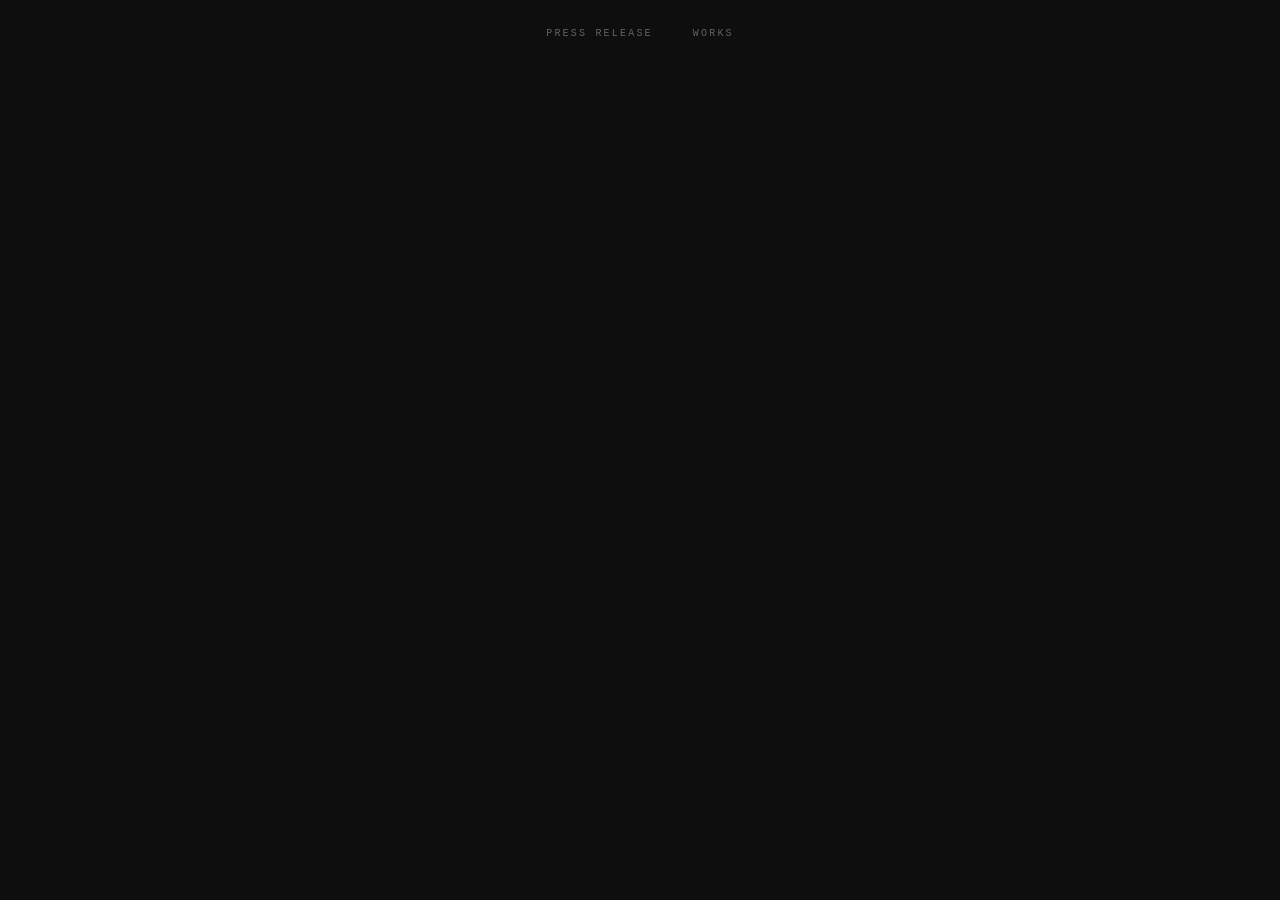
==== artworks.html @ bc3ed727 "blur greyscale tiles outside reveal" ====
<!DOCTYPE html>
<html lang="en">
<head>
  <meta charset="UTF-8" />
  <meta name="viewport" content="width=device-width, initial-scale=1.0" />
  <title>OB-SCENE — Works</title>
  <link rel="stylesheet" href="artworks.css" />
</head>
<body>

  <nav class="site-nav">
    <a href="index.html">Press Release</a>
    <a href="artworks.html">Works</a>
  </nav>

  <canvas id="mainCanvas"></canvas>

  <script>
    const canvas = document.getElementById('mainCanvas');
    const ctx = canvas.getContext('2d');

    const COLS = 40;
    const ROWS = 24;
    const RW = 560, RH = 300;
    const SHUFFLE_MS = 60;

    const SRCS = [
      'materials/blas-03-3-facialweaponizationcommunique-2012.jpg',
      'materials/Steyerl---how-not-to-be-seen---chroma-key-invisibility.jpg',
      'materials/blas-03-3-facialweaponizationcommunique-2012.jpg',
      'materials/Steyerl---how-not-to-be-seen---chroma-key-invisibility.jpg',
      'materials/blas-03-3-facialweaponizationcommunique-2012.jpg',
    ];

    let W, H, cellW, cellH;
    let mouseX = 0, mouseY = 0;
    let curX = 0, curY = 0;
    let scrollY = 0, targetScroll = 0;
    let lastShuffle = 0;

    // artwork state per image
    const art = SRCS.map(src => ({ src, img: null, tiles: [], flat: [], ready: false }));

    let loaded = 0;
    art.forEach((a, i) => {
      const img = new Image();
      img.onload = () => { a.img = img; if (++loaded === art.length) init(); };
      img.src = a.src;
    });

    function resize() {
      W = canvas.width  = window.innerWidth;
      H = canvas.height = window.innerHeight;
      cellW = Math.ceil(W / COLS);
      cellH = Math.ceil(H / ROWS);
    }

    function sliceTiles(a) {
      a.tiles     = [];
      a.greyTiles = [];
      a.flat      = [];
      for (let c = 0; c < COLS; c++) {
        a.tiles[c]     = [];
        a.greyTiles[c] = [];
        for (let r = 0; r < ROWS; r++) {
          const sx = (c / COLS) * a.img.naturalWidth;
          const sy = (r / ROWS) * a.img.naturalHeight;
          const sw = a.img.naturalWidth  / COLS;
          const sh = a.img.naturalHeight / ROWS;

          // colour tile
          const oc = document.createElement('canvas');
          oc.width = cellW; oc.height = cellH;
          const octx = oc.getContext('2d');
          octx.drawImage(a.img, sx, sy, sw, sh, 0, 0, cellW, cellH);
          a.tiles[c][r] = oc;

          // greyscale tile — same draw then desaturate via filter
          const og = document.createElement('canvas');
          og.width = cellW; og.height = cellH;
          const ogtx = og.getContext('2d');
          ogtx.filter = 'grayscale(100%) blur(3px)';
          ogtx.drawImage(a.img, sx, sy, sw, sh, 0, 0, cellW, cellH);
          a.greyTiles[c][r] = og;

          a.flat.push([c, r]);
        }
      }
      a.ready = true;
    }

    function shuffleArt(a, rl, rr, rt, rb, imgTop) {
      // collect non-revealed tile indices
      const hidden = [];
      for (let c = 0; c < COLS; c++) {
        for (let r = 0; r < ROWS; r++) {
          const sx = c * cellW + cellW / 2;
          const sy = imgTop + r * cellH + cellH / 2;
          const inside = sx >= rl && sx <= rr && sy >= rt && sy <= rb;
          if (!inside) hidden.push([c, r]);
        }
      }
      // Fisher-Yates shuffle
      for (let i = hidden.length - 1; i > 0; i--) {
        const j = Math.floor(Math.random() * (i + 1));
        [hidden[i], hidden[j]] = [hidden[j], hidden[i]];
      }
      a.flat = hidden;
    }

    function init() {
      resize();
      art.forEach(a => sliceTiles(a));
      window.addEventListener('resize', () => { resize(); art.forEach(a => sliceTiles(a)); });
      requestAnimationFrame(loop);
    }

    document.addEventListener('mousemove', e => { mouseX = e.clientX; mouseY = e.clientY; });
    document.addEventListener('wheel', e => {
      targetScroll = Math.max(0, targetScroll + e.deltaY);
    });

    function loop(ts) {
      curX += (mouseX - curX) * 0.1;
      curY += (mouseY - curY) * 0.1;
      scrollY += (targetScroll - scrollY) * 0.08;

      ctx.fillStyle = '#0e0e0e';
      ctx.fillRect(0, 0, W, H);

      const rl = curX - RW / 2, rr = curX + RW / 2;
      const rt = curY - RH / 2, rb = curY + RH / 2;

      const doShuffle = ts - lastShuffle > SHUFFLE_MS;
      if (doShuffle) lastShuffle = ts;

      art.forEach((a, i) => {
        if (!a.ready) return;
        const imgTop = i * H - scrollY;
        if (imgTop > H || imgTop + H < 0) return;

        if (doShuffle) shuffleArt(a, rl, rr, rt, rb, imgTop);

        // draw shuffled hidden tiles
        let hiddenIdx = 0;
        for (let c = 0; c < COLS; c++) {
          for (let r = 0; r < ROWS; r++) {
            const sx = c * cellW;
            const sy = imgTop + r * cellH;
            const cx = sx + cellW / 2;
            const cy = sy + cellH / 2;
            const inside = cx >= rl && cx <= rr && cy >= rt && cy <= rb;

            if (inside) {
              // revealed — colour
              ctx.drawImage(a.tiles[c][r], sx, sy, cellW, cellH);
            } else {
              // shuffled — greyscale
              if (hiddenIdx < a.flat.length) {
                const [sc, sr] = a.flat[hiddenIdx++];
                ctx.drawImage(a.greyTiles[sc][sr], sx, sy, cellW, cellH);
              }
            }
          }
        }
      });

      requestAnimationFrame(loop);
    }
  </script>

</body>
</html>
---- artworks.css ----
* { margin: 0; padding: 0; box-sizing: border-box; }

html, body {
  width: 100%;
  height: 100%;
  background: #0e0e0e;
  overflow: hidden;
  cursor: none;
}

#mainCanvas {
  display: block;
  width: 100%;
  height: 100%;
}

/* ── Nav ── */
.site-nav {
  position: fixed;
  top: 28px;
  left: 50%;
  transform: translateX(-50%);
  z-index: 30;
  display: flex;
  gap: 40px;
}

.site-nav a {
  font-family: 'Courier New', monospace;
  font-size: 10px;
  letter-spacing: 0.22em;
  text-transform: uppercase;
  color: rgba(255,255,255,0.35);
  text-decoration: none;
  transition: color 0.2s;
}

.site-nav a:hover { color: #a8d8f0; }
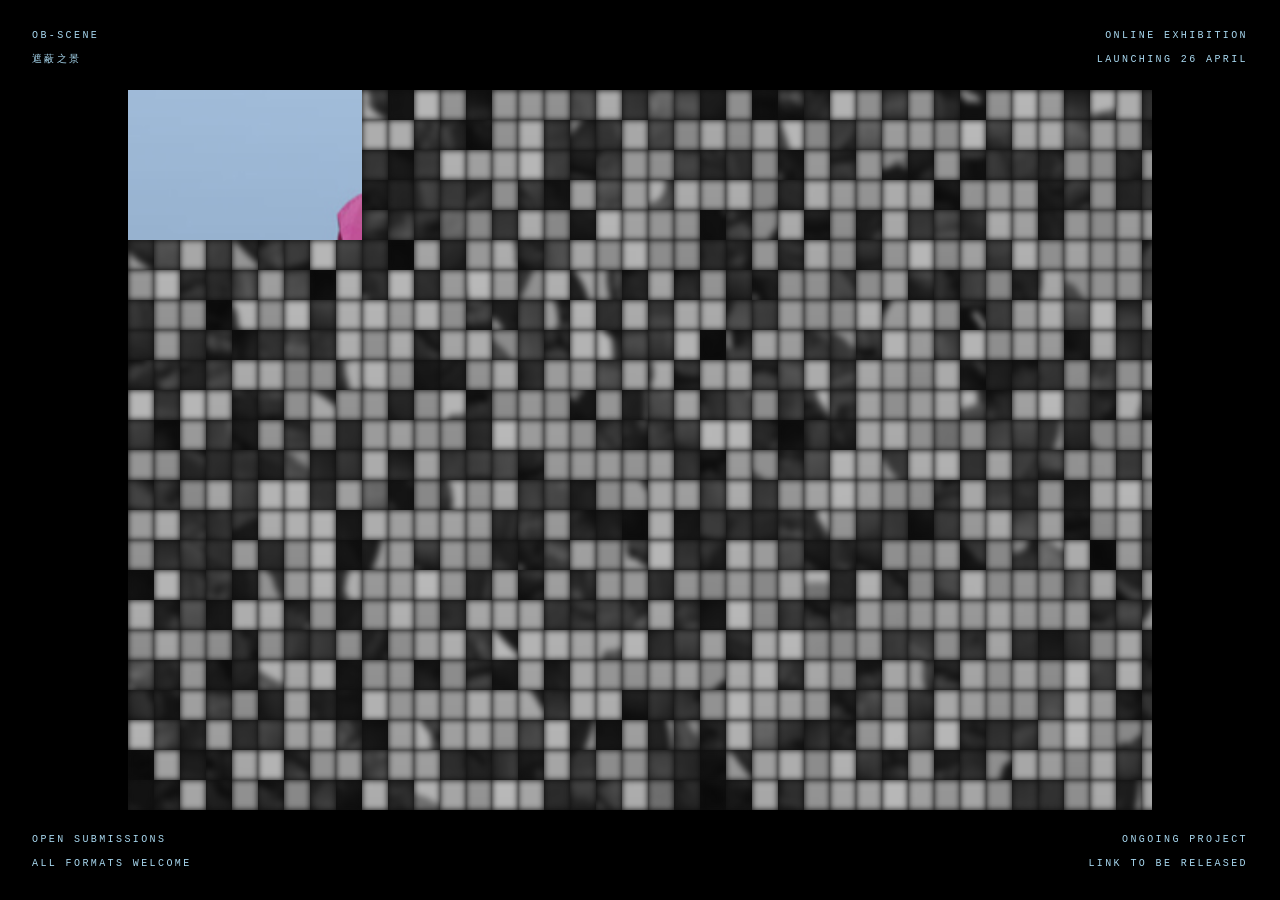
==== commit 4c1c868c: "Rework press release and artworks pages with reveal effect and matching window size" ====
--- a/artworks.html
+++ b/artworks.html
@@ -8,12 +8,26 @@
 </head>
 <body>
 
-  <nav class="site-nav">
-    <a href="index.html">Press Release</a>
-    <a href="artworks.html">Works</a>
-  </nav>
+  <div class="corner top-left">
+    <span>OB-SCENE</span>
+    <span>遮蔽之景</span>
+  </div>
+  <div class="corner top-right">
+    <span>Online Exhibition</span>
+    <span>Launching 26 April</span>
+  </div>
+  <div class="corner bottom-left">
+    <span>Open Submissions</span>
+    <span>All Formats Welcome</span>
+  </div>
+  <div class="corner bottom-right">
+    <span>Ongoing Project</span>
+    <span>Link To Be Released</span>
+  </div>
 
-  <canvas id="mainCanvas"></canvas>
+  <div class="stage">
+    <canvas id="mainCanvas"></canvas>
+  </div>
 
   <script>
     const canvas = document.getElementById('mainCanvas');
@@ -21,8 +35,11 @@
 
     const COLS = 40;
     const ROWS = 24;
-    const RW = 560, RH = 300;
     const SHUFFLE_MS = 60;
+
+    // reveal window size — kept proportional to canvas
+    const REVEAL_RATIO_W = 0.45;
+    const REVEAL_RATIO_H = 0.45;
 
     const SRCS = [
       'materials/blas-03-3-facialweaponizationcommunique-2012.jpg',
@@ -32,27 +49,29 @@
       'materials/blas-03-3-facialweaponizationcommunique-2012.jpg',
     ];
 
-    let W, H, cellW, cellH;
+    let W, H, cellW, cellH, RW, RH;
     let mouseX = 0, mouseY = 0;
     let curX = 0, curY = 0;
     let scrollY = 0, targetScroll = 0;
     let lastShuffle = 0;
 
-    // artwork state per image
     const art = SRCS.map(src => ({ src, img: null, tiles: [], flat: [], ready: false }));
 
     let loaded = 0;
-    art.forEach((a, i) => {
+    art.forEach((a) => {
       const img = new Image();
       img.onload = () => { a.img = img; if (++loaded === art.length) init(); };
       img.src = a.src;
     });
 
     function resize() {
-      W = canvas.width  = window.innerWidth;
-      H = canvas.height = window.innerHeight;
+      const stage = canvas.parentElement;
+      W = canvas.width  = stage.clientWidth;
+      H = canvas.height = stage.clientHeight;
       cellW = Math.ceil(W / COLS);
       cellH = Math.ceil(H / ROWS);
+      RW = W * REVEAL_RATIO_W;
+      RH = H * REVEAL_RATIO_H;
     }
 
     function sliceTiles(a) {
@@ -68,14 +87,12 @@
           const sw = a.img.naturalWidth  / COLS;
           const sh = a.img.naturalHeight / ROWS;
 
-          // colour tile
           const oc = document.createElement('canvas');
           oc.width = cellW; oc.height = cellH;
           const octx = oc.getContext('2d');
           octx.drawImage(a.img, sx, sy, sw, sh, 0, 0, cellW, cellH);
           a.tiles[c][r] = oc;
 
-          // greyscale tile — same draw then desaturate via filter
           const og = document.createElement('canvas');
           og.width = cellW; og.height = cellH;
           const ogtx = og.getContext('2d');
@@ -90,7 +107,6 @@
     }
 
     function shuffleArt(a, rl, rr, rt, rb, imgTop) {
-      // collect non-revealed tile indices
       const hidden = [];
       for (let c = 0; c < COLS; c++) {
         for (let r = 0; r < ROWS; r++) {
@@ -100,7 +116,6 @@
           if (!inside) hidden.push([c, r]);
         }
       }
-      // Fisher-Yates shuffle
       for (let i = hidden.length - 1; i > 0; i--) {
         const j = Math.floor(Math.random() * (i + 1));
         [hidden[i], hidden[j]] = [hidden[j], hidden[i]];
@@ -115,8 +130,14 @@
       requestAnimationFrame(loop);
     }
 
-    document.addEventListener('mousemove', e => { mouseX = e.clientX; mouseY = e.clientY; });
-    document.addEventListener('wheel', e => {
+    // mouse coords relative to canvas
+    canvas.addEventListener('mousemove', e => {
+      const rect = canvas.getBoundingClientRect();
+      mouseX = e.clientX - rect.left;
+      mouseY = e.clientY - rect.top;
+    });
+
+    canvas.addEventListener('wheel', e => {
       targetScroll = Math.max(0, targetScroll + e.deltaY);
     });
 
@@ -141,7 +162,6 @@
 
         if (doShuffle) shuffleArt(a, rl, rr, rt, rb, imgTop);
 
-        // draw shuffled hidden tiles
         let hiddenIdx = 0;
         for (let c = 0; c < COLS; c++) {
           for (let r = 0; r < ROWS; r++) {
@@ -152,10 +172,8 @@
             const inside = cx >= rl && cx <= rr && cy >= rt && cy <= rb;
 
             if (inside) {
-              // revealed — colour
               ctx.drawImage(a.tiles[c][r], sx, sy, cellW, cellH);
             } else {
-              // shuffled — greyscale
               if (hiddenIdx < a.flat.length) {
                 const [sc, sr] = a.flat[hiddenIdx++];
                 ctx.drawImage(a.greyTiles[sc][sr], sx, sy, cellW, cellH);
--- a/artworks.css
+++ b/artworks.css
@@ -3,36 +3,51 @@
 html, body {
   width: 100%;
   height: 100%;
+  background: #000;
+  display: flex;
+  align-items: center;
+  justify-content: center;
+  overflow: hidden;
+  cursor: none;
+}
+
+.stage {
+  width: 80vw;
+  height: 80vh;
+  position: relative;
   background: #0e0e0e;
   overflow: hidden;
-  cursor: none;
 }
 
 #mainCanvas {
   display: block;
   width: 100%;
   height: 100%;
+  cursor: none;
 }
 
-/* ── Nav ── */
-.site-nav {
+/* ── Corner info labels ── */
+.corner {
   position: fixed;
-  top: 28px;
-  left: 50%;
-  transform: translateX(-50%);
-  z-index: 30;
+  z-index: 20;
   display: flex;
-  gap: 40px;
+  flex-direction: column;
+  gap: 8px;
+  pointer-events: none;
+  padding: 28px 32px;
 }
 
-.site-nav a {
+.corner span {
   font-family: 'Courier New', monospace;
   font-size: 10px;
-  letter-spacing: 0.22em;
+  letter-spacing: 0.24em;
   text-transform: uppercase;
-  color: rgba(255,255,255,0.35);
-  text-decoration: none;
-  transition: color 0.2s;
+  color: #a8d8f0;
+  white-space: nowrap;
+  line-height: 1.6;
 }
 
-.site-nav a:hover { color: #a8d8f0; }
+.top-left     { top: 0; left: 0; align-items: flex-start; }
+.top-right    { top: 0; right: 0; align-items: flex-end; text-align: right; }
+.bottom-left  { bottom: 0; left: 0; align-items: flex-start; }
+.bottom-right { bottom: 0; right: 0; align-items: flex-end; text-align: right; }
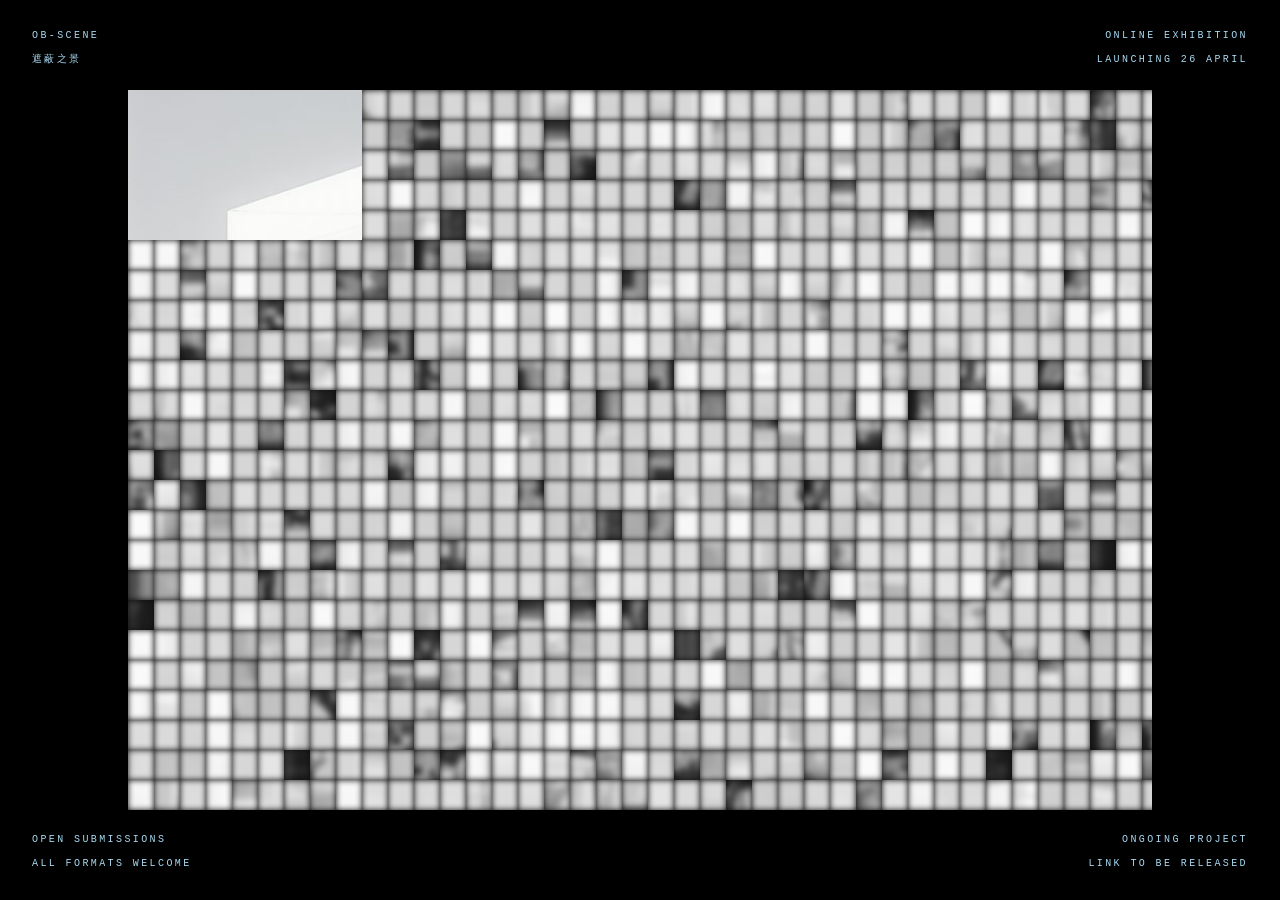
==== commit 51da1ece: "Add new images, randomize order, fix scroll limit" ====
--- a/artworks.html
+++ b/artworks.html
@@ -42,11 +42,12 @@
     const REVEAL_RATIO_H = 0.45;
 
     const SRCS = [
-      'materials/blas-03-3-facialweaponizationcommunique-2012.jpg',
-      'materials/Steyerl---how-not-to-be-seen---chroma-key-invisibility.jpg',
-      'materials/blas-03-3-facialweaponizationcommunique-2012.jpg',
-      'materials/Steyerl---how-not-to-be-seen---chroma-key-invisibility.jpg',
-      'materials/blas-03-3-facialweaponizationcommunique-2012.jpg',
+      'materials/Hito_Steyerl.jpg',
+      'materials/Niklas_Roy.jpg',
+      'materials/Stelarc.jpg',
+      'materials/Trevor_Paglen.jpg',
+      'materials/Xu_bing.jpg',
+      'materials/Zach_Blas.jpg',
     ];
 
     let W, H, cellW, cellH, RW, RH;
@@ -54,6 +55,12 @@
     let curX = 0, curY = 0;
     let scrollY = 0, targetScroll = 0;
     let lastShuffle = 0;
+
+    // shuffle SRCS order on each load
+    for (let i = SRCS.length - 1; i > 0; i--) {
+      const j = Math.floor(Math.random() * (i + 1));
+      [SRCS[i], SRCS[j]] = [SRCS[j], SRCS[i]];
+    }
 
     const art = SRCS.map(src => ({ src, img: null, tiles: [], flat: [], ready: false }));
 
@@ -138,7 +145,8 @@
     });
 
     canvas.addEventListener('wheel', e => {
-      targetScroll = Math.max(0, targetScroll + e.deltaY);
+      const maxScroll = (SRCS.length - 1) * H;
+      targetScroll = Math.max(0, Math.min(maxScroll, targetScroll + e.deltaY));
     });
 
     function loop(ts) {
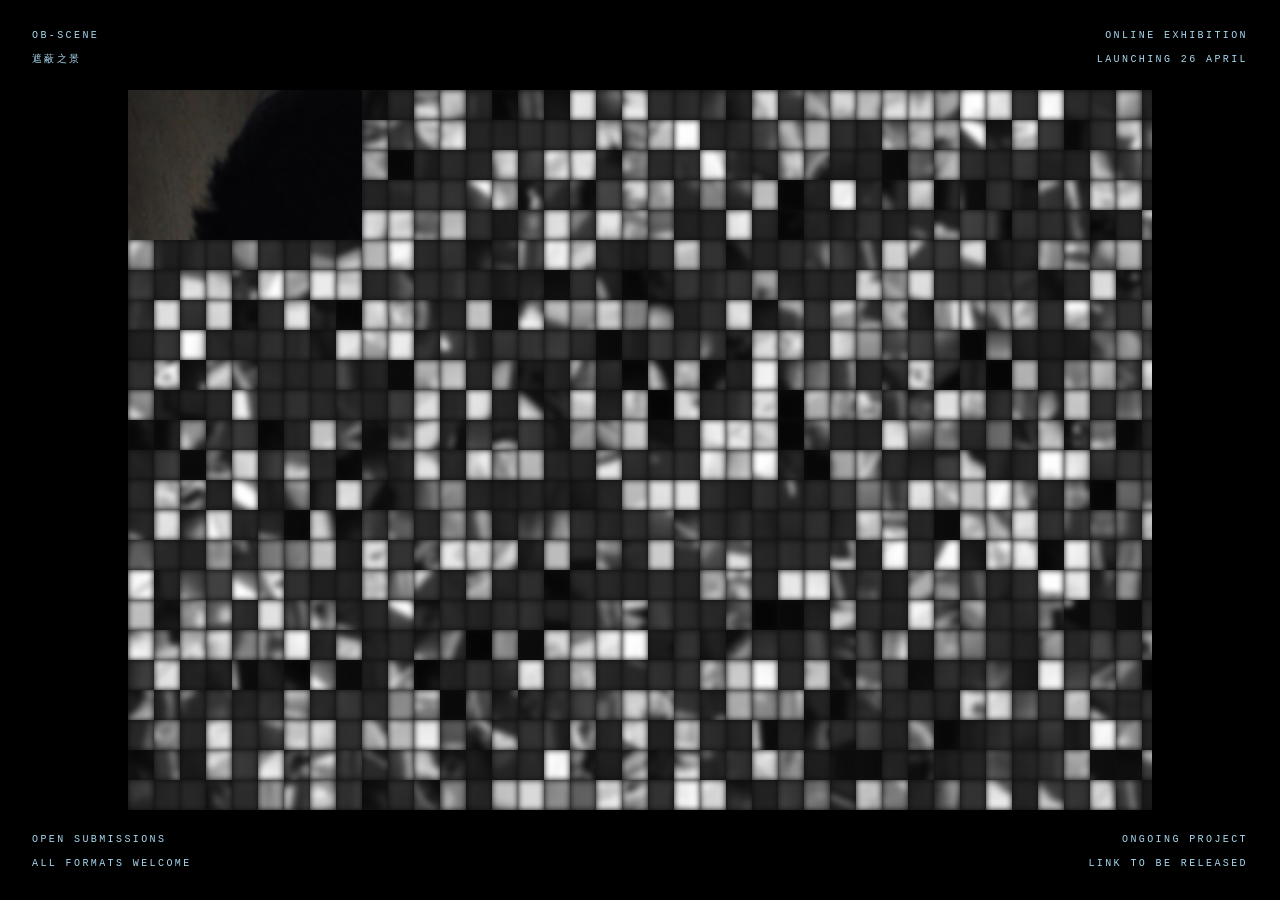
==== commit d8c14439: "Update artwork images: add zhuzhu, fio; remove kyooman" ====
--- a/artworks.html
+++ b/artworks.html
@@ -48,6 +48,8 @@
       'materials/Trevor_Paglen.jpg',
       'materials/Xu_bing.jpg',
       'materials/Zach_Blas.jpg',
+      'materials/zhuzhu.jpg',
+      'materials/fio.jpg',
     ];
 
     let W, H, cellW, cellH, RW, RH;
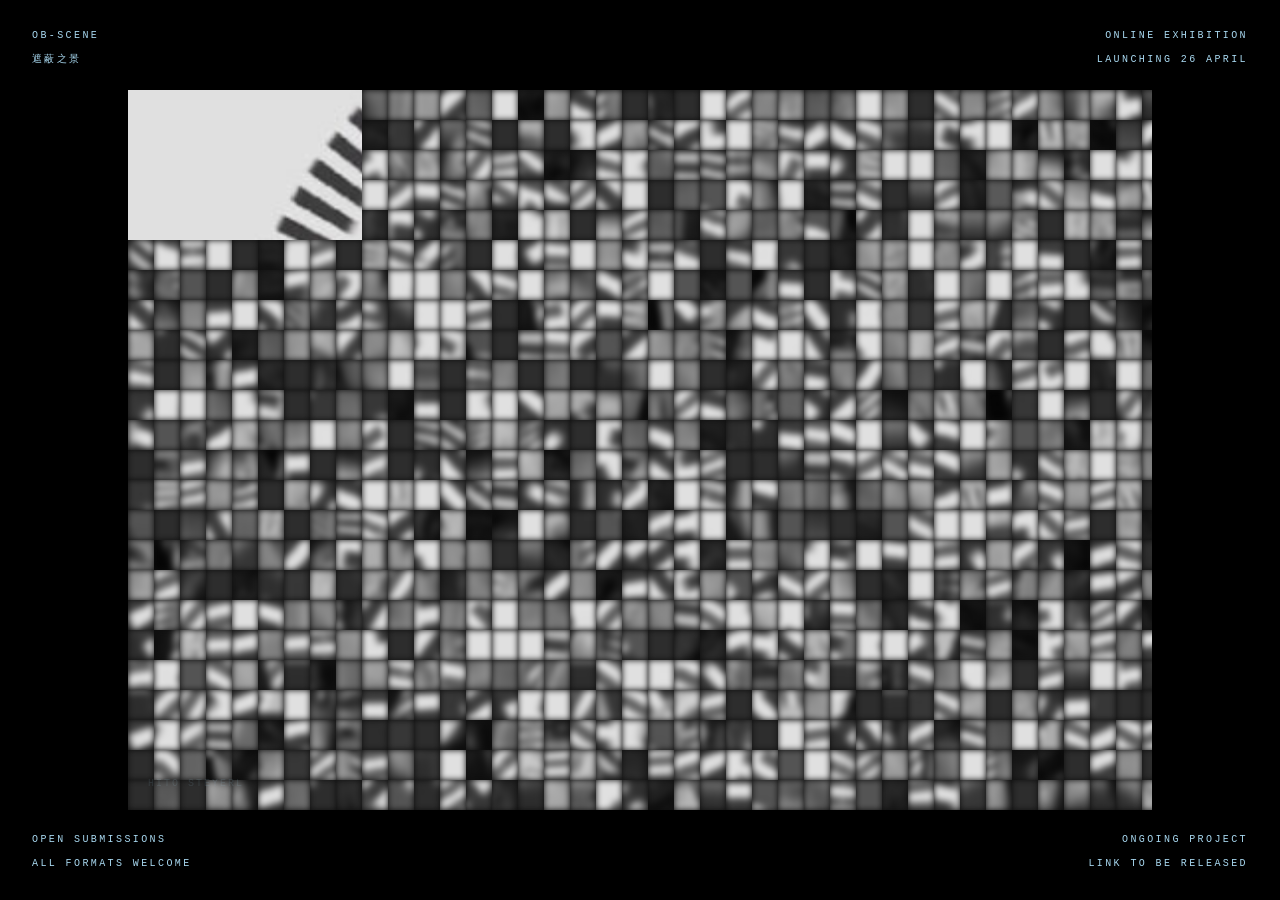
==== commit 91b9d55d: "Add detail pages for all artists with shared CSS/JS and cropped image support" ====
--- a/artworks.html
+++ b/artworks.html
@@ -151,6 +151,39 @@
       targetScroll = Math.max(0, Math.min(maxScroll, targetScroll + e.deltaY));
     });
 
+    // Map image sources to detail pages and artist names
+    const ART_INFO = {
+      'materials/Hito_Steyerl.jpg':  { label: 'Hito Steyerl', page: 'hito.html' },
+      'materials/Niklas_Roy.jpg':     { label: 'Niklas Roy', page: 'niklas.html' },
+      'materials/Stelarc.jpg':        { label: 'Stelarc', page: 'stelarc.html' },
+      'materials/Trevor_Paglen.jpg':  { label: 'Trevor Paglen', page: 'trevor.html' },
+      'materials/Xu_bing.jpg':        { label: 'Xu Bing', page: 'xubing.html' },
+      'materials/Zach_Blas.jpg':      { label: 'Zach Blas', page: 'zachblas.html' },
+      'materials/zhuzhu.jpg':         { label: 'Zhuzhu Xie', page: 'zhuzhu.html' },
+      'materials/fio.jpg':            { label: 'Fioretta Zhang', page: 'fio.html' },
+    };
+
+    // Click: navigate to detail page with crop info
+    canvas.addEventListener('click', () => {
+      for (let i = 0; i < art.length; i++) {
+        const imgTop = i * H - scrollY;
+        if (curY >= imgTop && curY < imgTop + H) {
+          const info = ART_INFO[art[i].src];
+          if (info && info.page) {
+            // Calculate crop as percentage of the image
+            const relY = curY - imgTop; // cursor Y relative to this image's top
+            const cropL = Math.max(0, (curX - RW / 2) / W);
+            const cropT = Math.max(0, (relY - RH / 2) / H);
+            const cropR = Math.min(1, (curX + RW / 2) / W);
+            const cropB = Math.min(1, (relY + RH / 2) / H);
+            const params = `?cl=${cropL.toFixed(3)}&ct=${cropT.toFixed(3)}&cr=${cropR.toFixed(3)}&cb=${cropB.toFixed(3)}`;
+            window.location.href = info.page + params;
+          }
+          return;
+        }
+      }
+    });
+
     function loop(ts) {
       curX += (mouseX - curX) * 0.1;
       curY += (mouseY - curY) * 0.1;
@@ -191,6 +224,22 @@
             }
           }
         }
+
+        // Draw artist label at bottom of this image section
+        const info = ART_INFO[a.src];
+        if (info) {
+          const labelY = imgTop + H - 24;
+          const labelX = 20;
+          // Only show label clearly inside reveal window
+          const labelInReveal = labelX >= rl && labelX + 200 <= rr && labelY >= rt && labelY <= rb;
+          ctx.font = '10px "Courier New", monospace';
+          ctx.letterSpacing = '2px';
+          ctx.fillStyle = labelInReveal
+            ? '#a8d8f0'
+            : 'rgba(168, 216, 240, 0.12)';
+          ctx.fillText(info.label.toUpperCase(), labelX, labelY);
+          ctx.letterSpacing = '0px';
+        }
       });
 
       requestAnimationFrame(loop);
--- a/artworks.css
+++ b/artworks.css
@@ -23,7 +23,7 @@
   display: block;
   width: 100%;
   height: 100%;
-  cursor: none;
+  cursor: pointer;
 }
 
 /* ── Corner info labels ── */
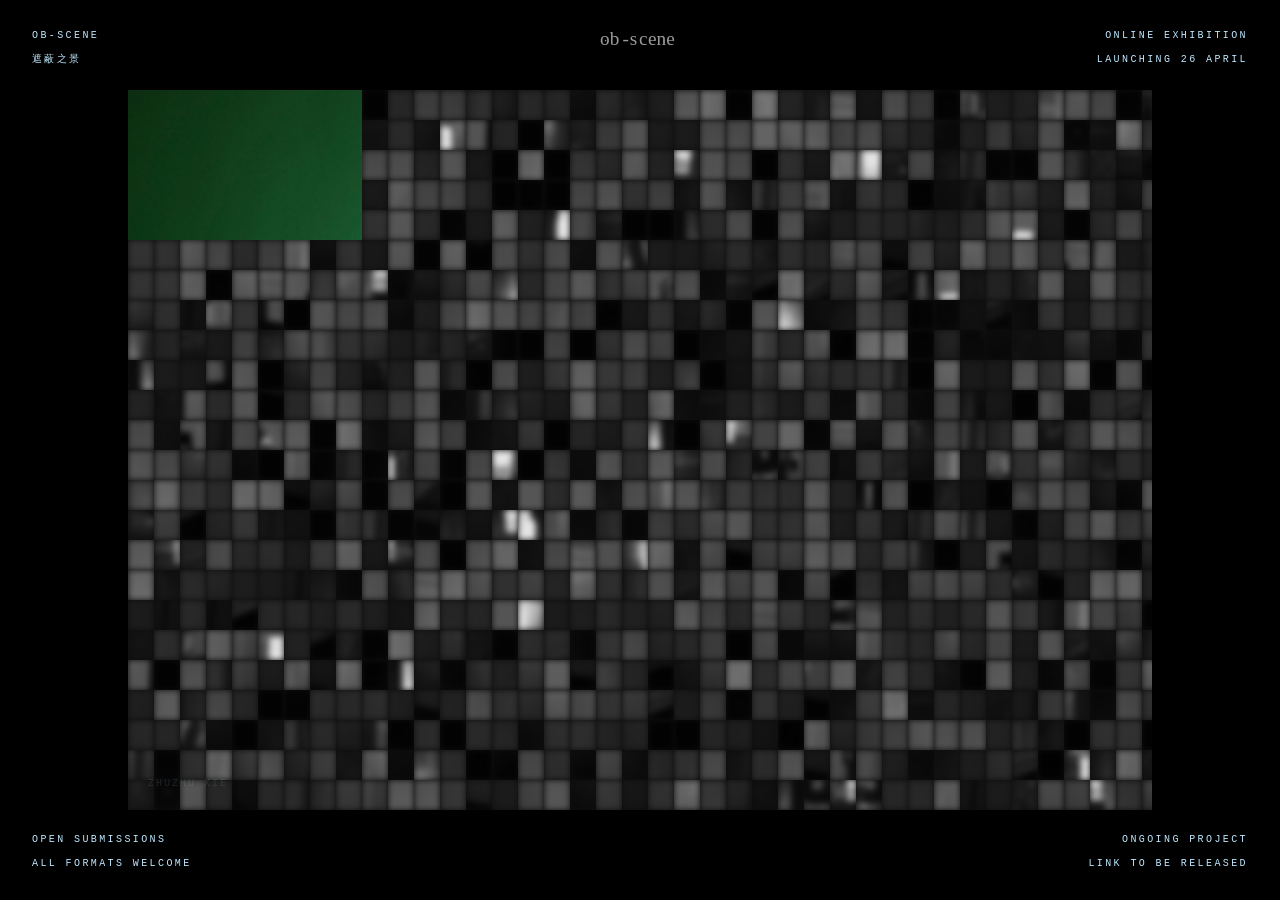
==== commit e31a492e: "Brighter blue, decorative elements, logo nav, detail page fixes" ====
--- a/artworks.html
+++ b/artworks.html
@@ -7,6 +7,10 @@
   <link rel="stylesheet" href="artworks.css" />
 </head>
 <body>
+
+  <a href="index.html" class="home-logo">
+    <img src="materials/logo_white.svg" alt="OB-SCENE" />
+  </a>
 
   <div class="corner top-left">
     <span>OB-SCENE</span>
@@ -235,8 +239,8 @@
           ctx.font = '10px "Courier New", monospace';
           ctx.letterSpacing = '2px';
           ctx.fillStyle = labelInReveal
-            ? '#a8d8f0'
-            : 'rgba(168, 216, 240, 0.12)';
+            ? '#c0e8ff'
+            : 'rgba(192, 232, 255, 0.12)';
           ctx.fillText(info.label.toUpperCase(), labelX, labelY);
           ctx.letterSpacing = '0px';
         }
--- a/artworks.css
+++ b/artworks.css
@@ -42,7 +42,7 @@
   font-size: 10px;
   letter-spacing: 0.24em;
   text-transform: uppercase;
-  color: #a8d8f0;
+  color: #c0e8ff;
   white-space: nowrap;
   line-height: 1.6;
 }
@@ -51,3 +51,23 @@
 .top-right    { top: 0; right: 0; align-items: flex-end; text-align: right; }
 .bottom-left  { bottom: 0; left: 0; align-items: flex-start; }
 .bottom-right { bottom: 0; right: 0; align-items: flex-end; text-align: right; }
+
+/* ── Home logo link ── */
+.home-logo {
+  position: fixed;
+  top: 28px;
+  left: 50%;
+  transform: translateX(-50%);
+  z-index: 25;
+  opacity: 0.6;
+  transition: opacity 0.2s;
+}
+
+.home-logo:hover {
+  opacity: 1;
+}
+
+.home-logo img {
+  width: 80px;
+  display: block;
+}
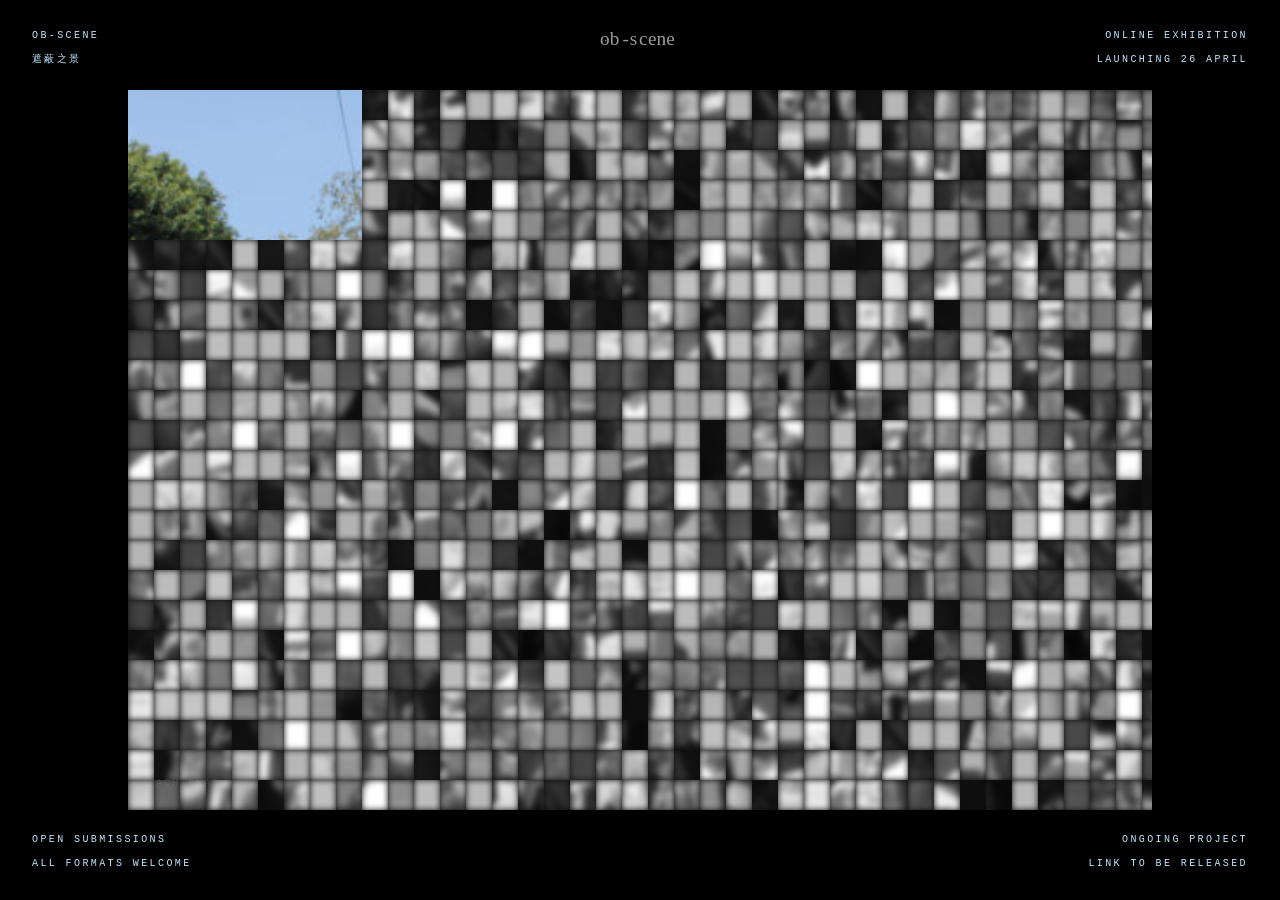
==== commit d0f6b381: "Force reload artworks page to fix bfcache image loading issue" ====
--- a/artworks.html
+++ b/artworks.html
@@ -3,6 +3,9 @@
 <head>
   <meta charset="UTF-8" />
   <meta name="viewport" content="width=device-width, initial-scale=1.0" />
+  <meta http-equiv="Cache-Control" content="no-cache, no-store, must-revalidate" />
+  <meta http-equiv="Pragma" content="no-cache" />
+  <meta http-equiv="Expires" content="0" />
   <title>OB-SCENE — Works</title>
   <link rel="stylesheet" href="artworks.css" />
 </head>
@@ -142,6 +145,15 @@
       window.addEventListener('resize', () => { resize(); art.forEach(a => sliceTiles(a)); });
       requestAnimationFrame(loop);
     }
+
+    // Re-init when restored from bfcache (back/forward navigation)
+    window.addEventListener('pageshow', (e) => {
+      if (e.persisted) {
+        window.location.reload();
+      }
+    });
+    // Prevent bfcache
+    window.addEventListener('unload', () => {});
 
     // mouse coords relative to canvas
     canvas.addEventListener('mousemove', e => {
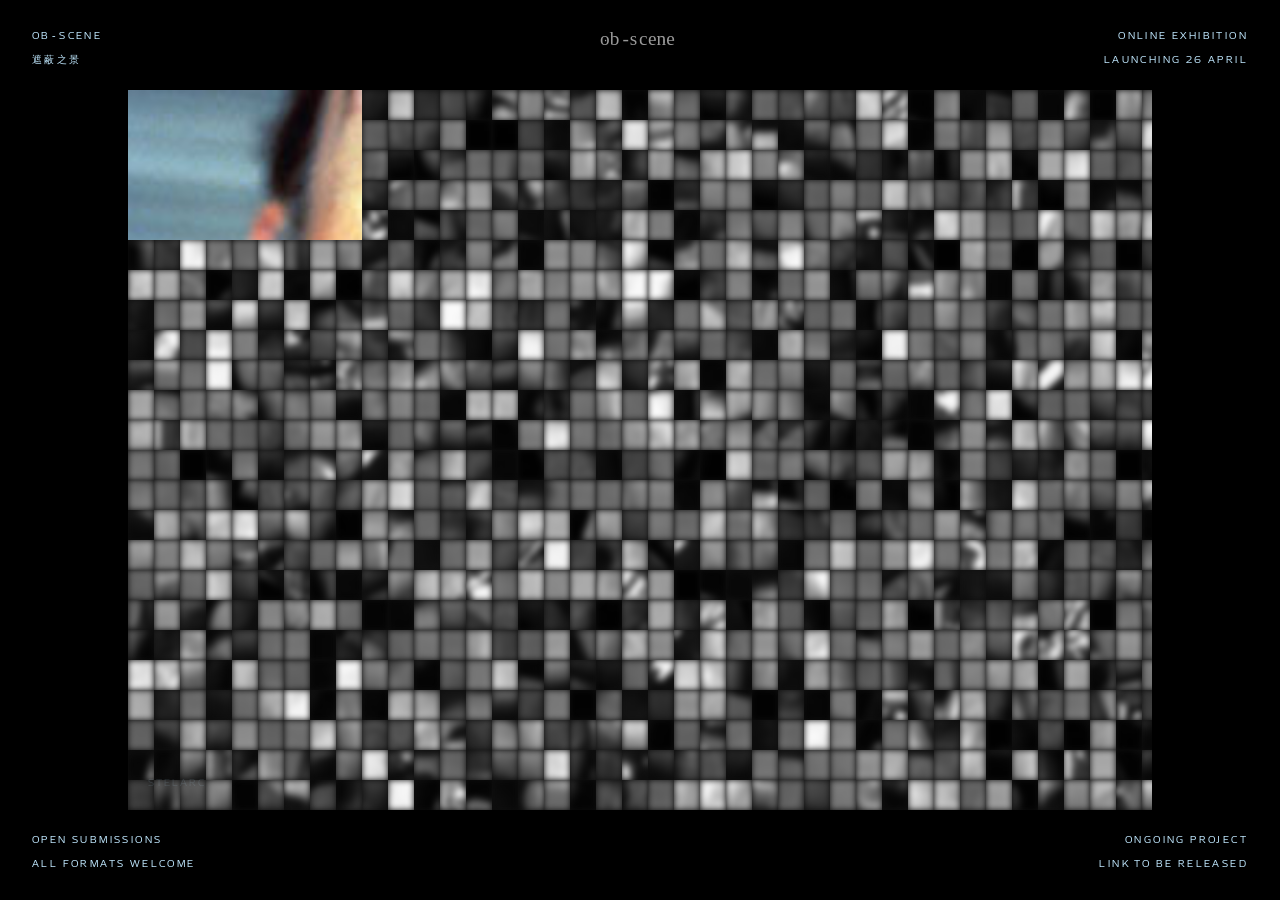
==== commit 3e6eb7b8: "Update site: add Turbine Trial font, gallery stack view, instructions page, updated styling and deta" ====
--- a/artworks.html
+++ b/artworks.html
@@ -248,7 +248,7 @@
           const labelX = 20;
           // Only show label clearly inside reveal window
           const labelInReveal = labelX >= rl && labelX + 200 <= rr && labelY >= rt && labelY <= rb;
-          ctx.font = '10px "Courier New", monospace';
+          ctx.font = '10px "Turbine Trial", "Courier New", monospace';
           ctx.letterSpacing = '2px';
           ctx.fillStyle = labelInReveal
             ? '#c0e8ff'
--- a/artworks.css
+++ b/artworks.css
@@ -1,3 +1,10 @@
+@font-face {
+  font-family: 'Turbine Trial';
+  src: url('fonts/TurbineTrial-Regular.otf') format('opentype');
+  font-weight: normal;
+  font-style: normal;
+}
+
 * { margin: 0; padding: 0; box-sizing: border-box; }
 
 html, body {
@@ -38,7 +45,7 @@
 }
 
 .corner span {
-  font-family: 'Courier New', monospace;
+  font-family: 'Turbine Trial', 'Courier New', monospace;
   font-size: 10px;
   letter-spacing: 0.24em;
   text-transform: uppercase;
@@ -71,3 +78,11 @@
   width: 80px;
   display: block;
 }
+
+/* ── Decorative ruler ── */
+.deco {
+  position: fixed;
+  inset: 0;
+  z-index: 0;
+  pointer-events: none;
+}
